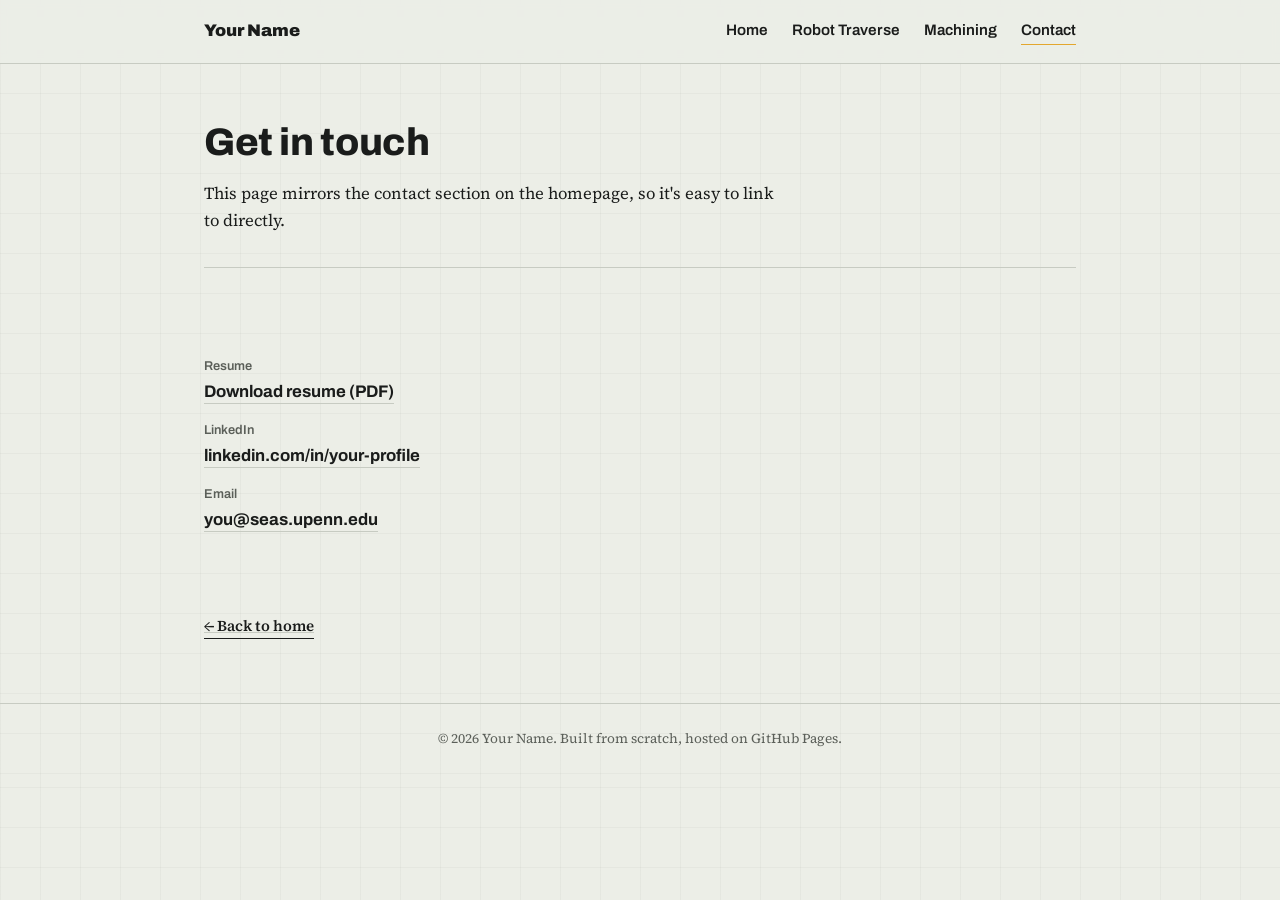
==== content.html @ 00d63936 "Add files via upload" ====
<!DOCTYPE html>
<html lang="en">
<head>
<meta charset="UTF-8">
<meta name="viewport" content="width=device-width, initial-scale=1">
<title>Contact — Your Name</title>
<link rel="preconnect" href="https://fonts.googleapis.com">
<link href="https://fonts.googleapis.com/css2?family=Archivo:wght@400;600;700;800;900&family=Source+Serif+4:ital,wght@0,400;0,600;1,400&display=swap" rel="stylesheet">
<link rel="stylesheet" href="styles.css">
</head>
<body>

<header class="site-header">
  <div class="inner">
    <a class="wordmark" href="index.html">Your Name</a>
    <nav>
      <a href="index.html">Home</a>
      <a href="robot.html">Robot Traverse</a>
      <a href="machining.html">Machining</a>
      <a href="content.html" aria-current="page">Contact</a>
    </nav>
  </div>
</header>

<main>

  <section class="project-head">
    <h1>Get in touch</h1>
    <p>This page mirrors the contact section on the homepage, so it's easy to link to directly.</p>
  </section>

  <section class="contact-section standalone">
    <ul class="contact-list">
      <li>
        <span class="label">Resume</span>
        <!-- REPLACE href with your resume PDF, e.g. "resume.pdf" -->
        <a href="resume.pdf">Download resume (PDF)</a>
      </li>
      <li>
        <span class="label">LinkedIn</span>
        <!-- REPLACE with your LinkedIn URL -->
        <a href="https://linkedin.com/in/your-profile" target="_blank" rel="noopener">linkedin.com/in/your-profile</a>
      </li>
      <li>
        <span class="label">Email</span>
        <!-- REPLACE with your email -->
        <a href="mailto:you@seas.upenn.edu">you@seas.upenn.edu</a>
      </li>
    </ul>
  </section>

  <a class="back-link" href="index.html">&larr; Back to home</a>

</main>

<footer>&copy; 2026 Your Name. Built from scratch, hosted on GitHub Pages.</footer>

</body>
</html>
---- styles.css ----
/* ---------- Tokens ---------- */
:root{
  --paper:#ECEEE7;
  --paper-2:#E4E7DD;
  --ink:#1A1C1B;
  --ink-soft:#5B5F59;
  --line:#C7CBC2;
  --amber:#E3A72E;
  --steel:#45607A;
  --max:920px;
}

*{box-sizing:border-box;}
html{scroll-behavior:smooth;}
body{
  margin:0;
  background:
    repeating-linear-gradient(0deg, rgba(26,28,27,.035) 0 1px, transparent 1px 40px),
    repeating-linear-gradient(90deg, rgba(26,28,27,.035) 0 1px, transparent 1px 40px),
    var(--paper);
  color:var(--ink);
  font-family:"Source Serif 4", Georgia, serif;
  font-size:1.05rem;
  line-height:1.6;
}
h1,h2,h3,h4,.wordmark,.card-cta,nav a,.tag{
  font-family:"Archivo", Helvetica, Arial, sans-serif;
}
h1,h2,h3{
  font-weight:800;
  letter-spacing:-0.01em;
  margin:0 0 .5rem;
}
p{margin:0 0 1rem; max-width:64ch;}
a{color:var(--ink); text-decoration-color:var(--line);}
a:hover{text-decoration-color:var(--ink);}
:focus-visible{outline:2px solid var(--steel); outline-offset:3px;}

@media (prefers-reduced-motion: reduce){
  html{scroll-behavior:auto;}
  *{transition:none !important; animation:none !important;}
}

/* ---------- Header / nav ---------- */
.site-header{
  border-bottom:1px solid var(--line);
  background:rgba(236,238,231,.9);
  backdrop-filter:blur(4px);
  position:sticky; top:0; z-index:10;
}
.site-header .inner{
  max-width:var(--max);
  margin:0 auto;
  padding:1.1rem 1.5rem;
  display:flex;
  align-items:center;
  justify-content:space-between;
  gap:1rem;
  flex-wrap:wrap;
}
.wordmark{
  font-weight:900;
  font-size:1.05rem;
  text-decoration:none;
}
nav{display:flex; gap:1.5rem; flex-wrap:wrap;}
nav a{
  font-weight:600;
  font-size:.95rem;
  text-decoration:none;
  border-bottom:1px solid transparent;
  padding-bottom:2px;
}
nav a:hover, nav a[aria-current="page"]{border-bottom-color:var(--amber);}

main{max-width:var(--max); margin:0 auto; padding:0 1.5rem;}

/* ---------- Hero ---------- */
.hero{padding:4rem 0 2.5rem; border-bottom:1px solid var(--line);}
.hero h1{font-size:clamp(2.1rem, 5vw, 3rem);}
.hero .tagline{
  font-family:"Archivo", sans-serif;
  font-weight:600;
  color:var(--steel);
  font-size:1.05rem;
  margin-bottom:1rem;
}
.hero p.intro{max-width:58ch; color:var(--ink-soft);}

/* ---------- Section heading ---------- */
.section-head{padding-top:3rem; margin-bottom:1.5rem;}
.section-head h2{font-size:1.5rem;}

/* ---------- Spec-frame cards (technical drawing frame) ---------- */
.projects-grid{
  display:grid;
  grid-template-columns:1fr 1fr;
  gap:1.5rem;
  padding-bottom:3.5rem;
}
.spec-card{
  position:relative;
  display:block;
  border:1px solid var(--line);
  padding:1.75rem 1.6rem;
  text-decoration:none;
  color:var(--ink);
  background:rgba(255,255,255,.25);
}
.spec-card::before,.spec-card::after{
  content:""; position:absolute; width:14px; height:14px;
}
.spec-card::before{top:-1px; left:-1px; border-top:2px solid var(--ink); border-left:2px solid var(--ink);}
.spec-card::after{bottom:-1px; right:-1px; border-bottom:2px solid var(--ink); border-right:2px solid var(--ink);}
.fig-label{
  display:block;
  font-size:.8rem;
  font-weight:700;
  color:var(--amber);
  margin-bottom:.75rem;
}
.spec-card h3{font-size:1.2rem; margin-bottom:.5rem;}
.spec-card p{color:var(--ink-soft); font-size:.98rem; margin-bottom:1.1rem;}
.card-cta{
  font-weight:700;
  font-size:.9rem;
  border-bottom:1px solid var(--ink);
  padding-bottom:1px;
}
.spec-card:hover .card-cta{border-bottom-color:var(--amber);}

/* ---------- Project detail pages ---------- */
.project-head{padding:3rem 0 1rem; border-bottom:1px solid var(--line); margin-bottom:2.5rem;}
.project-head .tag{
  display:inline-block;
  font-size:.78rem;
  font-weight:700;
  color:var(--steel);
  border:1px solid var(--steel);
  padding:.2rem .55rem;
  margin-bottom:1rem;
}
.project-head h1{font-size:clamp(1.8rem, 4vw, 2.4rem);}

figure{margin:0 0 3rem;}
figcaption{
  font-family:"Archivo", sans-serif;
  font-size:.9rem;
  color:var(--ink-soft);
  margin-top:.6rem;
  padding-top:.6rem;
  border-top:1px solid var(--line);
}
.media-placeholder{
  border:1px dashed var(--line);
  background:var(--paper-2);
  aspect-ratio:16/9;
  display:flex;
  align-items:center;
  justify-content:center;
  text-align:center;
  padding:1.5rem;
}
.media-placeholder span{
  font-family:"Archivo", sans-serif;
  font-size:.85rem;
  color:var(--ink-soft);
  max-width:32ch;
}
video, .media-placeholder img{width:100%; height:100%; object-fit:cover; display:block;}

.photo-grid{
  display:grid;
  grid-template-columns:1fr 1fr;
  gap:1.75rem 1.5rem;
  padding-bottom:2rem;
}
.photo-grid .media-placeholder{aspect-ratio:4/3;}

.back-link{
  display:inline-block;
  margin:1rem 0 4rem;
  font-weight:600;
  font-size:.95rem;
  border-bottom:1px solid var(--ink);
}

/* ---------- Contact ---------- */
.contact-section{
  padding:3.5rem 0 4rem;
  border-top:1px solid var(--line);
  margin-top:1rem;
}
.contact-section.standalone{border-top:none; padding-top:3rem;}
.contact-list{list-style:none; margin:0; padding:0; display:flex; flex-direction:column; gap:.9rem;}
.contact-list a{
  font-family:"Archivo", sans-serif;
  font-weight:700;
  font-size:1.05rem;
  text-decoration:none;
  border-bottom:1px solid var(--line);
  padding-bottom:2px;
}
.contact-list a:hover{border-bottom-color:var(--amber);}
.contact-list .label{
  display:block;
  font-family:"Archivo", sans-serif;
  font-size:.8rem;
  color:var(--ink-soft);
  font-weight:600;
  margin-bottom:.15rem;
}

footer{
  border-top:1px solid var(--line);
  padding:1.5rem;
  text-align:center;
  color:var(--ink-soft);
  font-size:.85rem;
}

@media (max-width:640px){
  .projects-grid, .photo-grid{grid-template-columns:1fr;}
}
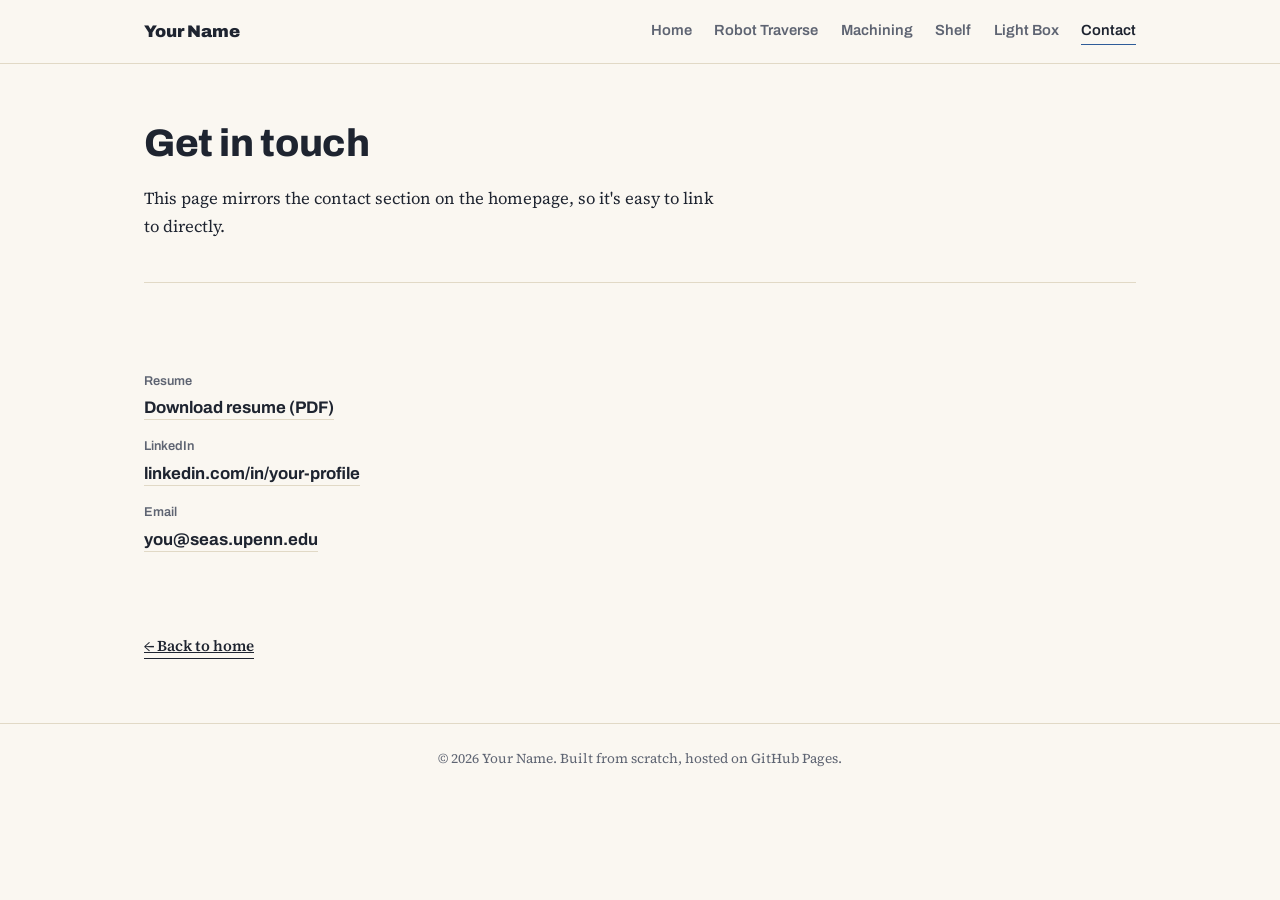
==== commit 37be8aed: "Add files via upload" ====
--- a/content.html
+++ b/content.html
@@ -17,6 +17,8 @@
       <a href="index.html">Home</a>
       <a href="robot.html">Robot Traverse</a>
       <a href="machining.html">Machining</a>
+      <a href="shelf.html">Shelf</a>
+      <a href="lightbox.html">Light Box</a>
       <a href="content.html" aria-current="page">Contact</a>
     </nav>
   </div>
--- a/styles.css
+++ b/styles.css
@@ -1,27 +1,26 @@
 /* ---------- Tokens ---------- */
 :root{
-  --paper:#ECEEE7;
-  --paper-2:#E4E7DD;
-  --ink:#1A1C1B;
-  --ink-soft:#5B5F59;
-  --line:#C7CBC2;
-  --amber:#E3A72E;
-  --steel:#45607A;
-  --max:920px;
+  --paper:#FAF7F1;
+  --paper-2:#F1EBDC;
+  --ink:#1E2430;
+  --ink-soft:#5E6472;
+  --line:#E1D9C6;
+  --blue:#2E5C99;
+  --blue-deep:#1B3A66;
+  --blue-pale:#E7EEF7;
+  --blue-line:#C9D9EC;
+  --max:1040px;
 }
 
 *{box-sizing:border-box;}
 html{scroll-behavior:smooth;}
 body{
   margin:0;
-  background:
-    repeating-linear-gradient(0deg, rgba(26,28,27,.035) 0 1px, transparent 1px 40px),
-    repeating-linear-gradient(90deg, rgba(26,28,27,.035) 0 1px, transparent 1px 40px),
-    var(--paper);
+  background:var(--paper);
   color:var(--ink);
   font-family:"Source Serif 4", Georgia, serif;
   font-size:1.05rem;
-  line-height:1.6;
+  line-height:1.65;
 }
 h1,h2,h3,h4,.wordmark,.card-cta,nav a,.tag{
   font-family:"Archivo", Helvetica, Arial, sans-serif;
@@ -29,12 +28,14 @@
 h1,h2,h3{
   font-weight:800;
   letter-spacing:-0.01em;
-  margin:0 0 .5rem;
-}
-p{margin:0 0 1rem; max-width:64ch;}
-a{color:var(--ink); text-decoration-color:var(--line);}
-a:hover{text-decoration-color:var(--ink);}
-:focus-visible{outline:2px solid var(--steel); outline-offset:3px;}
+  margin:0 0 .6rem;
+  color:var(--ink);
+}
+p{margin:0 0 1.1rem; max-width:64ch;}
+p em{font-style:italic; color:var(--ink-soft);}
+strong{font-weight:700; color:var(--ink);}
+a{color:var(--blue-deep);}
+:focus-visible{outline:2px solid var(--blue); outline-offset:3px;}
 
 @media (prefers-reduced-motion: reduce){
   html{scroll-behavior:auto;}
@@ -44,7 +45,7 @@
 /* ---------- Header / nav ---------- */
 .site-header{
   border-bottom:1px solid var(--line);
-  background:rgba(236,238,231,.9);
+  background:rgba(250,247,241,.92);
   backdrop-filter:blur(4px);
   position:sticky; top:0; z-index:10;
 }
@@ -62,85 +63,192 @@
   font-weight:900;
   font-size:1.05rem;
   text-decoration:none;
-}
-nav{display:flex; gap:1.5rem; flex-wrap:wrap;}
+  color:var(--ink);
+}
+nav{display:flex; gap:1.4rem; flex-wrap:wrap;}
 nav a{
   font-weight:600;
-  font-size:.95rem;
+  font-size:.92rem;
   text-decoration:none;
+  color:var(--ink-soft);
   border-bottom:1px solid transparent;
   padding-bottom:2px;
 }
-nav a:hover, nav a[aria-current="page"]{border-bottom-color:var(--amber);}
+nav a:hover, nav a[aria-current="page"]{border-bottom-color:var(--blue); color:var(--ink);}
 
 main{max-width:var(--max); margin:0 auto; padding:0 1.5rem;}
 
 /* ---------- Hero ---------- */
-.hero{padding:4rem 0 2.5rem; border-bottom:1px solid var(--line);}
-.hero h1{font-size:clamp(2.1rem, 5vw, 3rem);}
+.hero{
+  padding:4rem 0 3rem;
+  border-bottom:1px solid var(--line);
+  display:grid;
+  grid-template-columns:1.35fr .65fr;
+  gap:2.5rem;
+  align-items:center;
+}
+.hero h1{font-size:clamp(2.1rem, 4.5vw, 2.9rem);}
 .hero .tagline{
   font-family:"Archivo", sans-serif;
   font-weight:600;
-  color:var(--steel);
+  color:var(--blue);
   font-size:1.05rem;
   margin-bottom:1rem;
 }
-.hero p.intro{max-width:58ch; color:var(--ink-soft);}
+.hero p.intro{max-width:56ch; color:var(--ink-soft);}
+
+.headshot-frame{
+  position:relative;
+  aspect-ratio:1/1;
+  border:1px solid var(--line);
+  background:var(--paper-2);
+  overflow:hidden;
+}
+.headshot-frame::before,.headshot-frame::after{content:""; position:absolute; width:14px; height:14px;}
+.headshot-frame::before{top:-1px; left:-1px; border-top:2px solid var(--blue); border-left:2px solid var(--blue);}
+.headshot-frame::after{bottom:-1px; right:-1px; border-bottom:2px solid var(--blue); border-right:2px solid var(--blue);}
+.headshot-frame img{width:100%; height:100%; object-fit:cover; display:block;}
+.headshot-frame .placeholder-text{
+  position:absolute; inset:0;
+  display:flex; align-items:center; justify-content:center;
+  text-align:center; padding:1.25rem;
+  font-family:"Archivo", sans-serif;
+  font-size:.82rem; color:var(--ink-soft);
+}
 
 /* ---------- Section heading ---------- */
-.section-head{padding-top:3rem; margin-bottom:1.5rem;}
+.section-head{padding-top:3.2rem; margin-bottom:1.6rem;}
 .section-head h2{font-size:1.5rem;}
-
-/* ---------- Spec-frame cards (technical drawing frame) ---------- */
-.projects-grid{
-  display:grid;
-  grid-template-columns:1fr 1fr;
-  gap:1.5rem;
-  padding-bottom:3.5rem;
-}
+.section-head p{color:var(--ink-soft); font-size:.98rem;}
+
+/* ---------- Skill tags ---------- */
+.tag-list{list-style:none; display:flex; flex-wrap:wrap; gap:.5rem; margin:0 0 1.1rem; padding:0;}
+.tag-list li{
+  font-family:"Archivo", sans-serif;
+  font-size:.78rem;
+  font-weight:700;
+  color:var(--blue-deep);
+  background:var(--blue-pale);
+  border:1px solid var(--blue-line);
+  padding:.28rem .6rem;
+}
+
+/* ---------- Spec-frame cards (project preview) ---------- */
 .spec-card{
   position:relative;
   display:block;
   border:1px solid var(--line);
-  padding:1.75rem 1.6rem;
   text-decoration:none;
   color:var(--ink);
-  background:rgba(255,255,255,.25);
-}
-.spec-card::before,.spec-card::after{
-  content:""; position:absolute; width:14px; height:14px;
-}
+  background:#fff;
+  transition:border-color .15s ease, box-shadow .15s ease;
+}
+.spec-card:hover{border-color:var(--blue); box-shadow:0 4px 18px rgba(30,36,48,.07);}
+.spec-card::before,.spec-card::after{content:""; position:absolute; width:14px; height:14px; z-index:2;}
 .spec-card::before{top:-1px; left:-1px; border-top:2px solid var(--ink); border-left:2px solid var(--ink);}
 .spec-card::after{bottom:-1px; right:-1px; border-bottom:2px solid var(--ink); border-right:2px solid var(--ink);}
+
+.card-media{
+  aspect-ratio:16/9;
+  background:var(--paper-2);
+  border-bottom:1px solid var(--line);
+  display:flex; align-items:center; justify-content:center;
+  overflow:hidden;
+}
+.card-media video, .card-media img{width:100%; height:100%; object-fit:cover; display:block;}
+.card-media .placeholder-text{
+  font-family:"Archivo", sans-serif;
+  font-size:.78rem;
+  color:var(--ink-soft);
+  text-align:center;
+  padding:1.25rem;
+  max-width:26ch;
+}
+
+.spec-card-body{padding:1.6rem 1.6rem 1.75rem;}
 .fig-label{
   display:block;
   font-size:.8rem;
   font-weight:700;
-  color:var(--amber);
-  margin-bottom:.75rem;
+  color:var(--blue);
+  margin-bottom:.6rem;
 }
 .spec-card h3{font-size:1.2rem; margin-bottom:.5rem;}
-.spec-card p{color:var(--ink-soft); font-size:.98rem; margin-bottom:1.1rem;}
+.spec-card p{color:var(--ink-soft); font-size:.98rem; margin-bottom:.9rem;}
 .card-cta{
   font-weight:700;
   font-size:.9rem;
   border-bottom:1px solid var(--ink);
   padding-bottom:1px;
 }
-.spec-card:hover .card-cta{border-bottom-color:var(--amber);}
+.spec-card:hover .card-cta{border-bottom-color:var(--blue); color:var(--blue-deep);}
+
+/* Spotlight (large, featured) project card */
+.spotlight-card{
+  display:grid;
+  grid-template-columns:1.15fr 1fr;
+  margin-bottom:1.75rem;
+}
+.spotlight-card .card-media{aspect-ratio:auto; border-bottom:none; border-right:1px solid var(--line);}
+.spotlight-card .spec-card-body{padding:2.4rem 2.4rem 2.6rem; display:flex; flex-direction:column; justify-content:center;}
+.spotlight-card h3{font-size:1.65rem;}
+.spotlight-card p{font-size:1.02rem;}
+
+/* Smaller project cards grid */
+.small-grid{
+  display:grid;
+  grid-template-columns:repeat(3,1fr);
+  gap:1.5rem;
+  padding-bottom:3.5rem;
+}
+.small-grid h3{font-size:1.05rem;}
+.small-grid p{font-size:.92rem;}
+.small-grid .spec-card-body{padding:1.3rem 1.3rem 1.5rem;}
+.small-grid .tag-list li{font-size:.72rem; padding:.2rem .5rem;}
 
 /* ---------- Project detail pages ---------- */
-.project-head{padding:3rem 0 1rem; border-bottom:1px solid var(--line); margin-bottom:2.5rem;}
+.project-head{padding:3rem 0 1.5rem; border-bottom:1px solid var(--line); margin-bottom:2.5rem;}
 .project-head .tag{
   display:inline-block;
   font-size:.78rem;
   font-weight:700;
-  color:var(--steel);
-  border:1px solid var(--steel);
-  padding:.2rem .55rem;
+  color:var(--blue);
+  border:1px solid var(--blue);
+  padding:.22rem .6rem;
   margin-bottom:1rem;
 }
 .project-head h1{font-size:clamp(1.8rem, 4vw, 2.4rem);}
+
+/* Writing template: problem / approach / build / results */
+.brief{padding-bottom:1rem;}
+.brief-block{
+  padding:1.75rem 0;
+  border-bottom:1px solid var(--line);
+}
+.brief-block:first-child{padding-top:0;}
+.brief-block h2{
+  font-size:1.15rem;
+  display:flex;
+  align-items:baseline;
+  gap:.6rem;
+}
+.brief-block h2 .step-index{
+  font-family:"Archivo", sans-serif;
+  font-weight:700;
+  font-size:.85rem;
+  color:var(--blue);
+}
+.brief-block p{color:var(--ink);}
+.brief-block .hint{
+  font-family:"Archivo", sans-serif;
+  font-size:.82rem;
+  font-style:normal;
+  color:var(--ink-soft);
+  background:var(--paper-2);
+  border-left:2px solid var(--blue);
+  padding:.6rem .8rem;
+  margin:0 0 .9rem;
+}
 
 figure{margin:0 0 3rem;}
 figcaption{
@@ -182,8 +290,10 @@
   margin:1rem 0 4rem;
   font-weight:600;
   font-size:.95rem;
+  color:var(--ink);
   border-bottom:1px solid var(--ink);
 }
+.back-link:hover{border-bottom-color:var(--blue); color:var(--blue-deep);}
 
 /* ---------- Contact ---------- */
 .contact-section{
@@ -198,10 +308,11 @@
   font-weight:700;
   font-size:1.05rem;
   text-decoration:none;
+  color:var(--ink);
   border-bottom:1px solid var(--line);
   padding-bottom:2px;
 }
-.contact-list a:hover{border-bottom-color:var(--amber);}
+.contact-list a:hover{border-bottom-color:var(--blue); color:var(--blue-deep);}
 .contact-list .label{
   display:block;
   font-family:"Archivo", sans-serif;
@@ -219,6 +330,16 @@
   font-size:.85rem;
 }
 
-@media (max-width:640px){
-  .projects-grid, .photo-grid{grid-template-columns:1fr;}
-}
+@media (max-width:860px){
+  .spotlight-card{grid-template-columns:1fr;}
+  .spotlight-card .card-media{border-right:none; border-bottom:1px solid var(--line); aspect-ratio:16/9;}
+  .small-grid{grid-template-columns:1fr 1fr;}
+}
+@media (max-width:700px){
+  .hero{grid-template-columns:1fr;}
+  .headshot-frame{max-width:220px;}
+  .photo-grid{grid-template-columns:1fr;}
+}
+@media (max-width:560px){
+  .small-grid{grid-template-columns:1fr;}
+}
